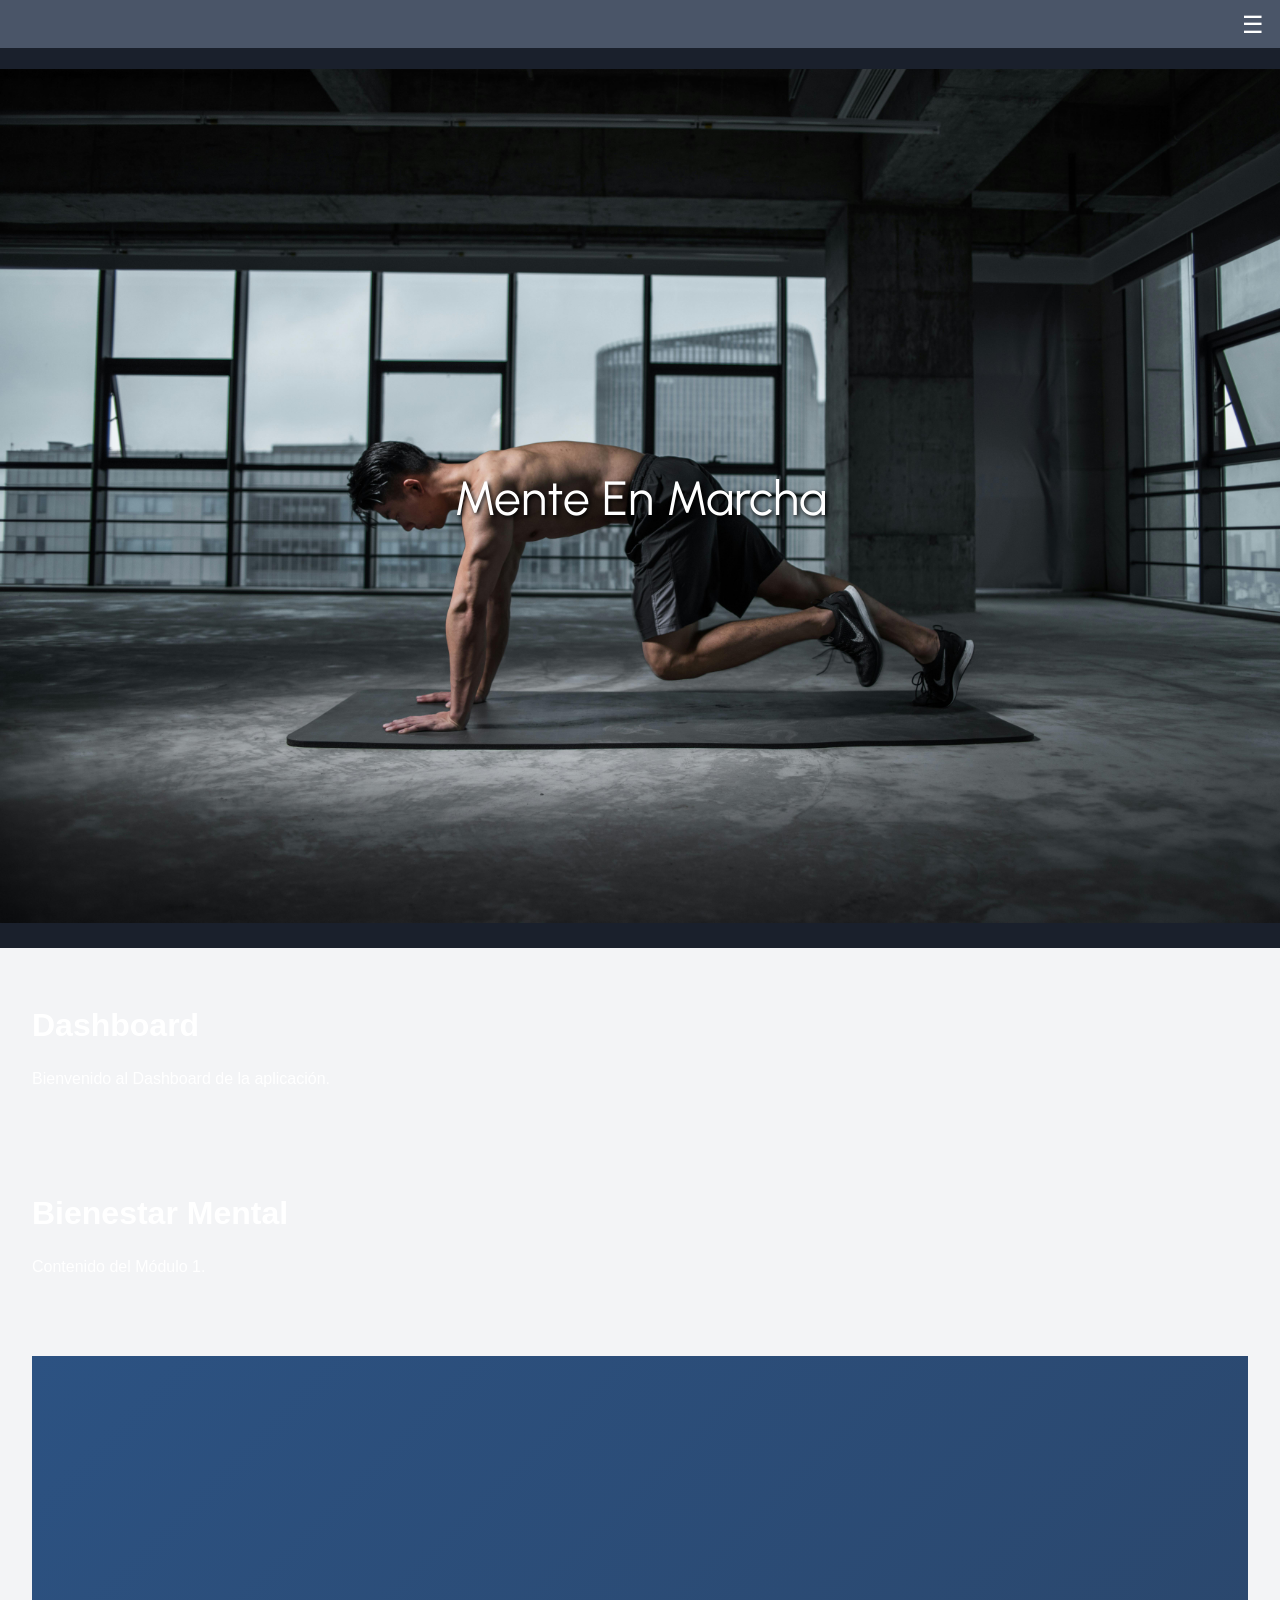
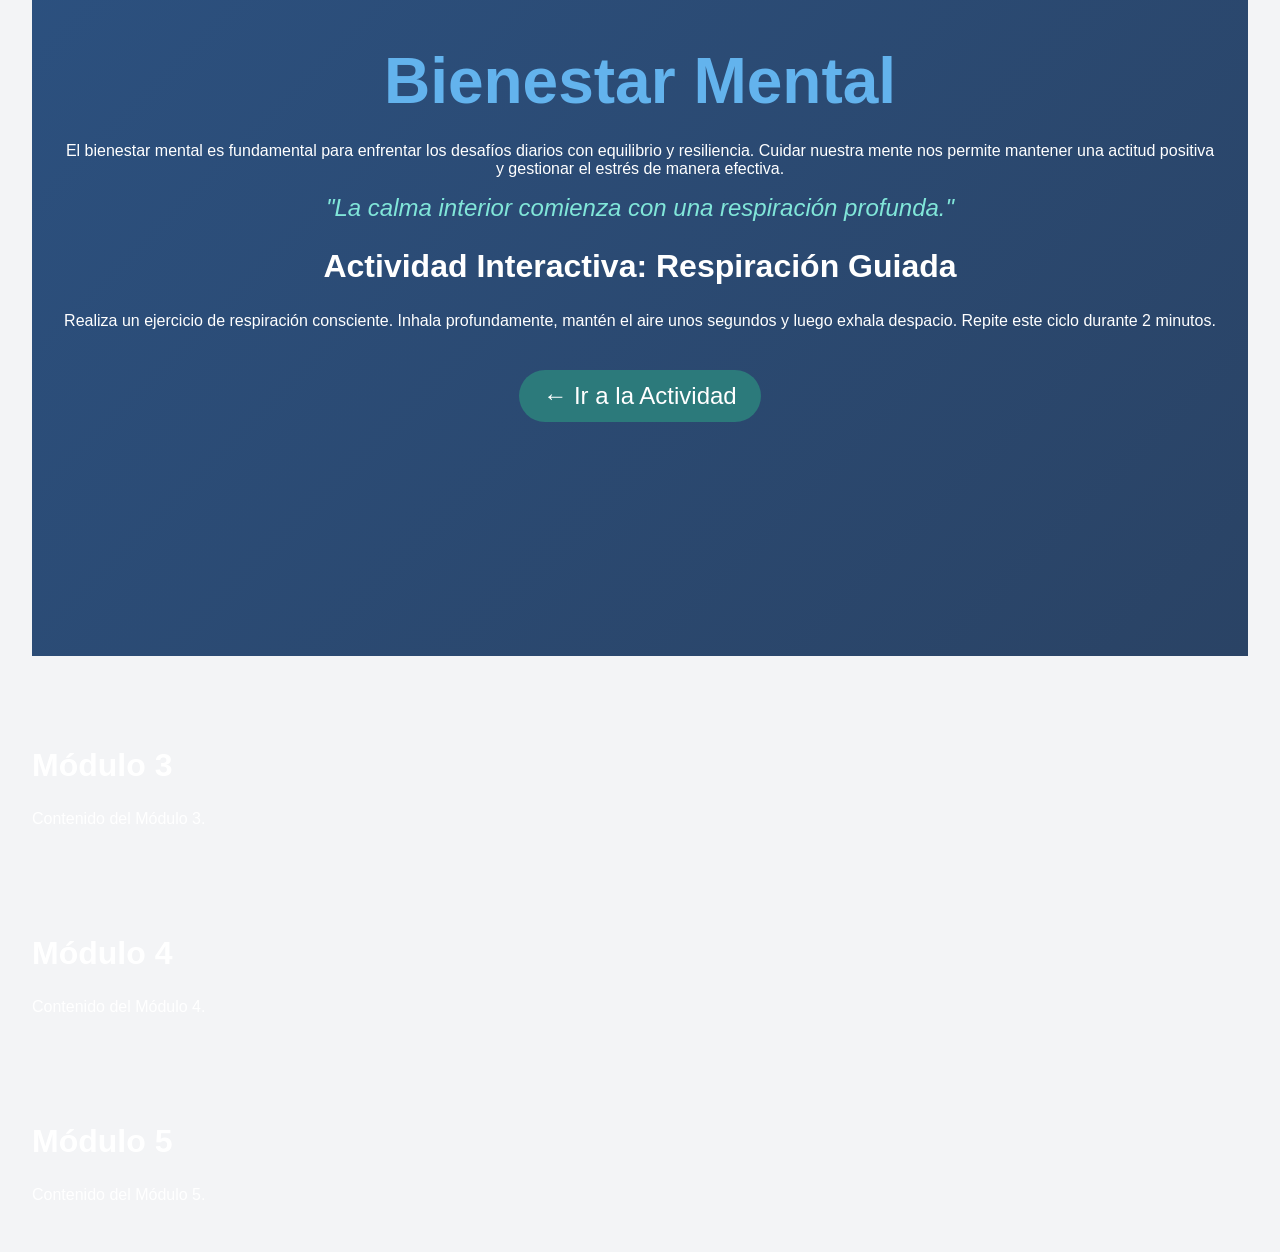
==== html/index.html @ 0feeb73f "se creo principal y modulo 1" ====
<!DOCTYPE html>
<html lang="es">
<head>
    <meta charset="UTF-8">
    <meta name="viewport" content="width=device-width, initial-scale=1.0">
    <title>Página Principal</title>
    <link rel="stylesheet" href="../css/style.css">
    <link href="https://fonts.googleapis.com/css2?family=Urbanist:wght@700&display=swap" rel="stylesheet">
</head>
<body>
    <header>
        <button id="menuBtn" class="menu-btn">☰</button>
        <nav id="sidebar" class="sidebar">
            <ul>
                <li><a href="#dashboard">Dashboard</a></li>
                <li><a href="#modulo1">Módulo 1</a></li>
                <li><a href="#modulo2">Módulo 2</a></li>
                <li><a href="#modulo3">Módulo 3</a></li>
                <li><a href="#modulo4">Módulo 4</a></li>
                <li><a href="#modulo5">Módulo 5</a></li>
            </ul>
        </nav>
    </header>

    <main>
        <div class="image-container">
            <div class="image-slider">
                <img id="slideshow" class="active" src="../img/imagen1.jpg" alt="Imagen Una">
                <div class="image-text">Mente En Marcha</div>
            </div>
        </div>

        <section id="dashboard">
            <h2>Dashboard</h2>
            <p>Bienvenido al Dashboard de la aplicación.</p>
        </section>

        <section id="modulo1">
            <h2>    Bienestar Mental</h2>
            <p>Contenido del Módulo 1.</p>
        </section>

        <section id="modulo2">
            <div class="bienestar-mental">
                <div class="bienestar-mental-contenido">
                    <h1 class="bienestar-mental-titulo">Bienestar Mental</h1>
                    <p class="bienestar-mental-texto">El bienestar mental es fundamental para enfrentar los desafíos diarios con equilibrio y resiliencia. Cuidar nuestra mente nos permite mantener una actitud positiva y gestionar el estrés de manera efectiva.</p>
            
                    <div class="bienestar-mental-frase">
                        "La calma interior comienza con una respiración profunda."
                    </div>
            
                    <div class="bienestar-mental-actividad">
                        <h2 class="bienestar-mental-subtitulo">Actividad Interactiva: Respiración Guiada</h2>
                        <p class="bienestar-mental-texto">Realiza un ejercicio de respiración consciente. Inhala profundamente, mantén el aire unos segundos y luego exhala despacio. Repite este ciclo durante 2 minutos.</p>
                        
                        <button class="bienestar-mental-btn" onclick="location.href='actividad_BM.html'">&#8592; Ir a la Actividad</button>
                    </div>
                </div>
            </div>
        </section>

        <section id="modulo3">
            <h2>Módulo 3</h2>
            <p>Contenido del Módulo 3.</p>
        </section>

        <section id="modulo4">
            <h2>Módulo 4</h2>
            <p>Contenido del Módulo 4.</p>
        </section>

        <section id="modulo5">
            <h2>Módulo 5</h2>
            <p>Contenido del Módulo 5.</p>
        </section>
    </main>

    <script src="../js/script.js"></script>
</body>
</html>
---- css/style.css ----
body {
    margin: 0;
    font-family: Arial, sans-serif;
    background: #f3f4f6;
    color: #333;
}

header {
    background: #4a5568;
    color: white;
    padding: 1.5rem;
    position: relative;
    z-index: 2;
}

.menu-btn {
    position: absolute;
    top: 10px;
    right: 10px;
    font-size: 24px;
    background: transparent;
    border: none;
    color: white;
    cursor: pointer;
}

.sidebar {
    position: absolute;
    top: 0;
    right: -200px;
    width: 200px;
    height: 100vh;
    background: #2d3748;
    color: white;
    transition: right 0.3s ease;
}

.sidebar ul {
    list-style: none;
    padding: 0;
}

.sidebar li {
    padding: 1rem;
    border-bottom: 1px solid #4a5568;
    cursor: pointer;
}

.sidebar a {
    color: white;
    text-decoration: none;
}

.sidebar.show {
    right: 0;
}

.image-container {
    position: relative;
    height: 100vh;
    display: flex;
    justify-content: center;
    align-items: center;
    overflow: hidden;
}

.image-container img {
    width: 100%;
    height: 100%;
    object-fit: cover;
    transition: opacity 0.5s, transform 0.5s;
}

.image-text {
    position: absolute;
    top: 50%;
    left: 50%;
    transform: translate(-50%, -50%);
    font-size: 3rem;
    color: white;
    font-family: 'Urbanist', sans-serif;
    text-shadow: 2px 2px 4px #000;
}

section {
    padding: 2rem;
    background: #f3f4f6;
}

section h2 {
    font-size: 2rem;
}

html {
    scroll-behavior: smooth;
}

body, html {
    margin: 0;
    padding: 0;
    width: 100%;
    height: 100%;
    font-family: Arial, sans-serif;
    background: #1a202c;
    color: #ffffff;
}

.bienestar-mental {
    display: flex;
    justify-content: center;
    align-items: center;
    height: 100vh;
    text-align: center;
    padding: 2rem;
    box-sizing: border-box;
    background: linear-gradient(135deg, #2c5282, #2a4365); /* Fondo azul oscuro elegante */
}

.bienestar-mental-titulo {
    font-size: 4rem;
    font-weight: bold;
    border-radius: 15px;
    margin-bottom: 1.5rem;
    color: #63b3ed;
}

.bienestar-mental-frase {
    font-size: 1.5rem;
    margin: 1rem 0;
    font-style: italic;
    color: #81e6d9;
}

.bienestar-mental-btn {
    margin-top: 1.5rem;
    background-color: #2c7a7b;
    color: white;
    padding: 0.75rem 1.5rem;
    border: none;
    border-radius: 30px;
    font-size: 1.5rem;
    cursor: pointer;
    transition: transform 0.3s ease, background-color 0.3s ease;
}

.bienestar-mental-btn:hover {
    background-color: #319795;
    transform: scale(1.1);
}

.bienestar-mental-btn:active {
    transform: scale(0.95);
}

@keyframes fadeIn {
    from { opacity: 0; transform: translateY(-20px); }
    to { opacity: 1; transform: translateY(0); }
}

.bienestar-mental-contenido {
    animation: fadeIn 1s ease;
}
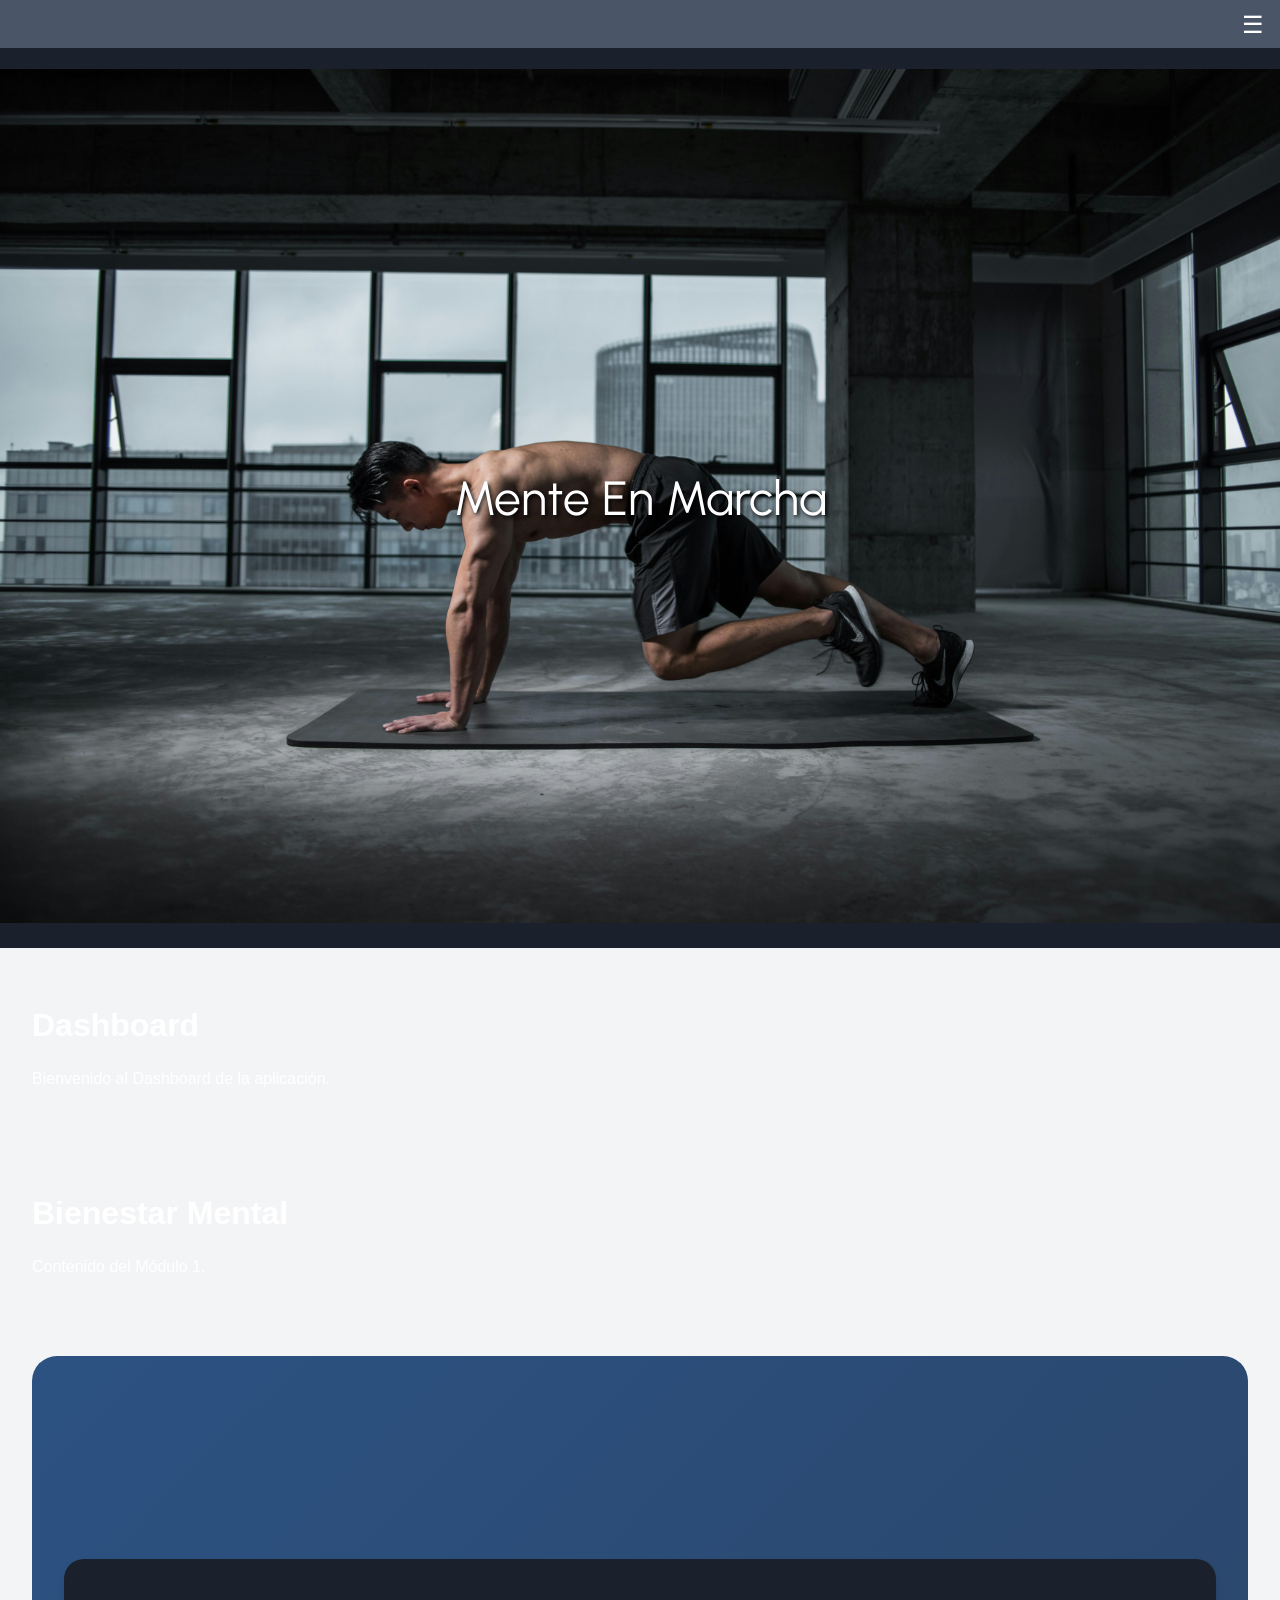
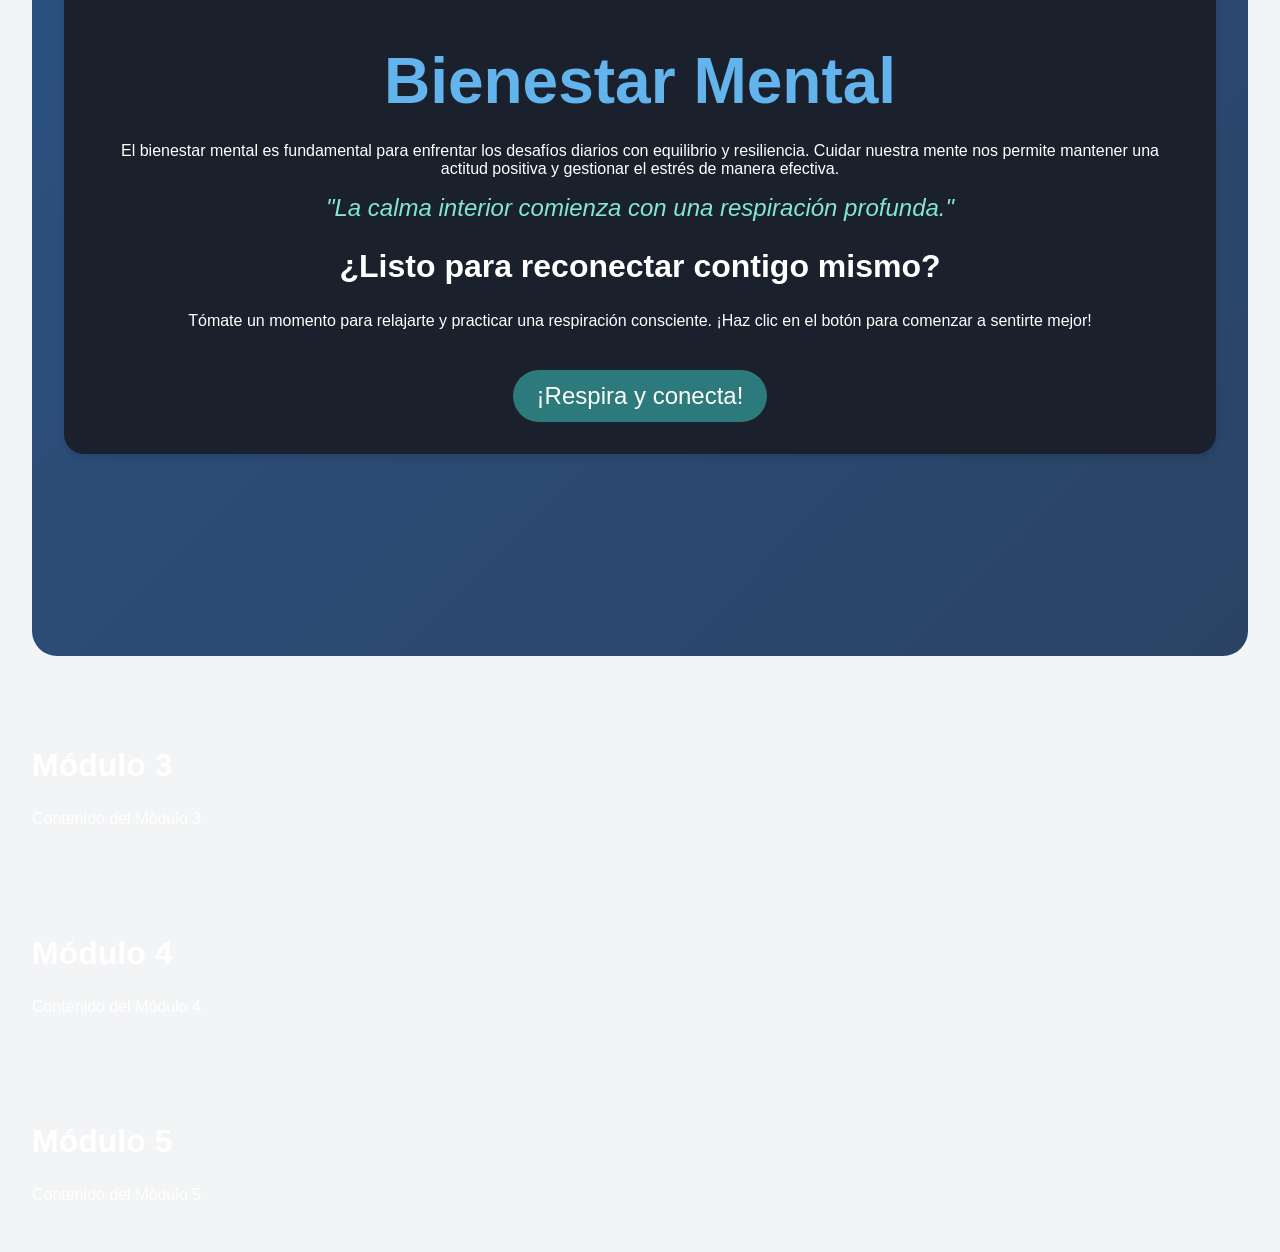
==== commit cf95f85e: "se realizaron cambio en la principal" ====
--- a/html/index.html
+++ b/html/index.html
@@ -1,12 +1,11 @@
 <!DOCTYPE html>
 <html lang="es">
-<head>
-    <meta charset="UTF-8">
-    <meta name="viewport" content="width=device-width, initial-scale=1.0">
-    <title>Página Principal</title>
-    <link rel="stylesheet" href="../css/style.css">
-    <link href="https://fonts.googleapis.com/css2?family=Urbanist:wght@700&display=swap" rel="stylesheet">
-</head>
+    <head>
+        <title>Mente en Marcha</title>
+        <link rel="stylesheet" href="../css/style.css">
+        <link href="https://fonts.googleapis.com/css2?family=Urbanist:wght@700&display=swap" rel="stylesheet">
+        <link rel="icon" type="image/png" href="../img/logo sin fondo.png"> <!-- Aquí se coloca el favicon -->
+    </head>
 <body>
     <header>
         <button id="menuBtn" class="menu-btn">☰</button>
@@ -41,20 +40,17 @@
         </section>
 
         <section id="modulo2">
-            <div class="bienestar-mental">
+             <div class="bienestar-mental">
                 <div class="bienestar-mental-contenido">
                     <h1 class="bienestar-mental-titulo">Bienestar Mental</h1>
                     <p class="bienestar-mental-texto">El bienestar mental es fundamental para enfrentar los desafíos diarios con equilibrio y resiliencia. Cuidar nuestra mente nos permite mantener una actitud positiva y gestionar el estrés de manera efectiva.</p>
-            
                     <div class="bienestar-mental-frase">
                         "La calma interior comienza con una respiración profunda."
                     </div>
-            
                     <div class="bienestar-mental-actividad">
-                        <h2 class="bienestar-mental-subtitulo">Actividad Interactiva: Respiración Guiada</h2>
-                        <p class="bienestar-mental-texto">Realiza un ejercicio de respiración consciente. Inhala profundamente, mantén el aire unos segundos y luego exhala despacio. Repite este ciclo durante 2 minutos.</p>
-                        
-                        <button class="bienestar-mental-btn" onclick="location.href='actividad_BM.html'">&#8592; Ir a la Actividad</button>
+                        <h2 class="bienestar-mental-subtitulo">¿Listo para reconectar contigo mismo?</h2>
+                        <p class="bienestar-mental-texto">Tómate un momento para relajarte y practicar una respiración consciente. ¡Haz clic en el botón para comenzar a sentirte mejor!</p>
+                        <button class="bienestar-mental-btn" onclick="location.href='actividad_BM.html'">¡Respira y conecta!</button>
                     </div>
                 </div>
             </div>
--- a/css/style.css
+++ b/css/style.css
@@ -113,7 +113,8 @@
     text-align: center;
     padding: 2rem;
     box-sizing: border-box;
-    background: linear-gradient(135deg, #2c5282, #2a4365); /* Fondo azul oscuro elegante */
+    background: linear-gradient(135deg, #2c5282, #2a4365);
+    border-radius: 25px;
 }
 
 .bienestar-mental-titulo {
@@ -159,4 +160,14 @@
 
 .bienestar-mental-contenido {
     animation: fadeIn 1s ease;
-}+    border-radius: 20px;
+    background: #1a202c;
+    padding: 2rem;
+    box-shadow: 0px 4px 6px rgba(0, 0, 0, 0.1);
+}
+
+@keyframes fadeIn {
+    from { opacity: 0; transform: translateY(-20px); }
+    to { opacity: 1; transform: translateY(0); }
+}
+
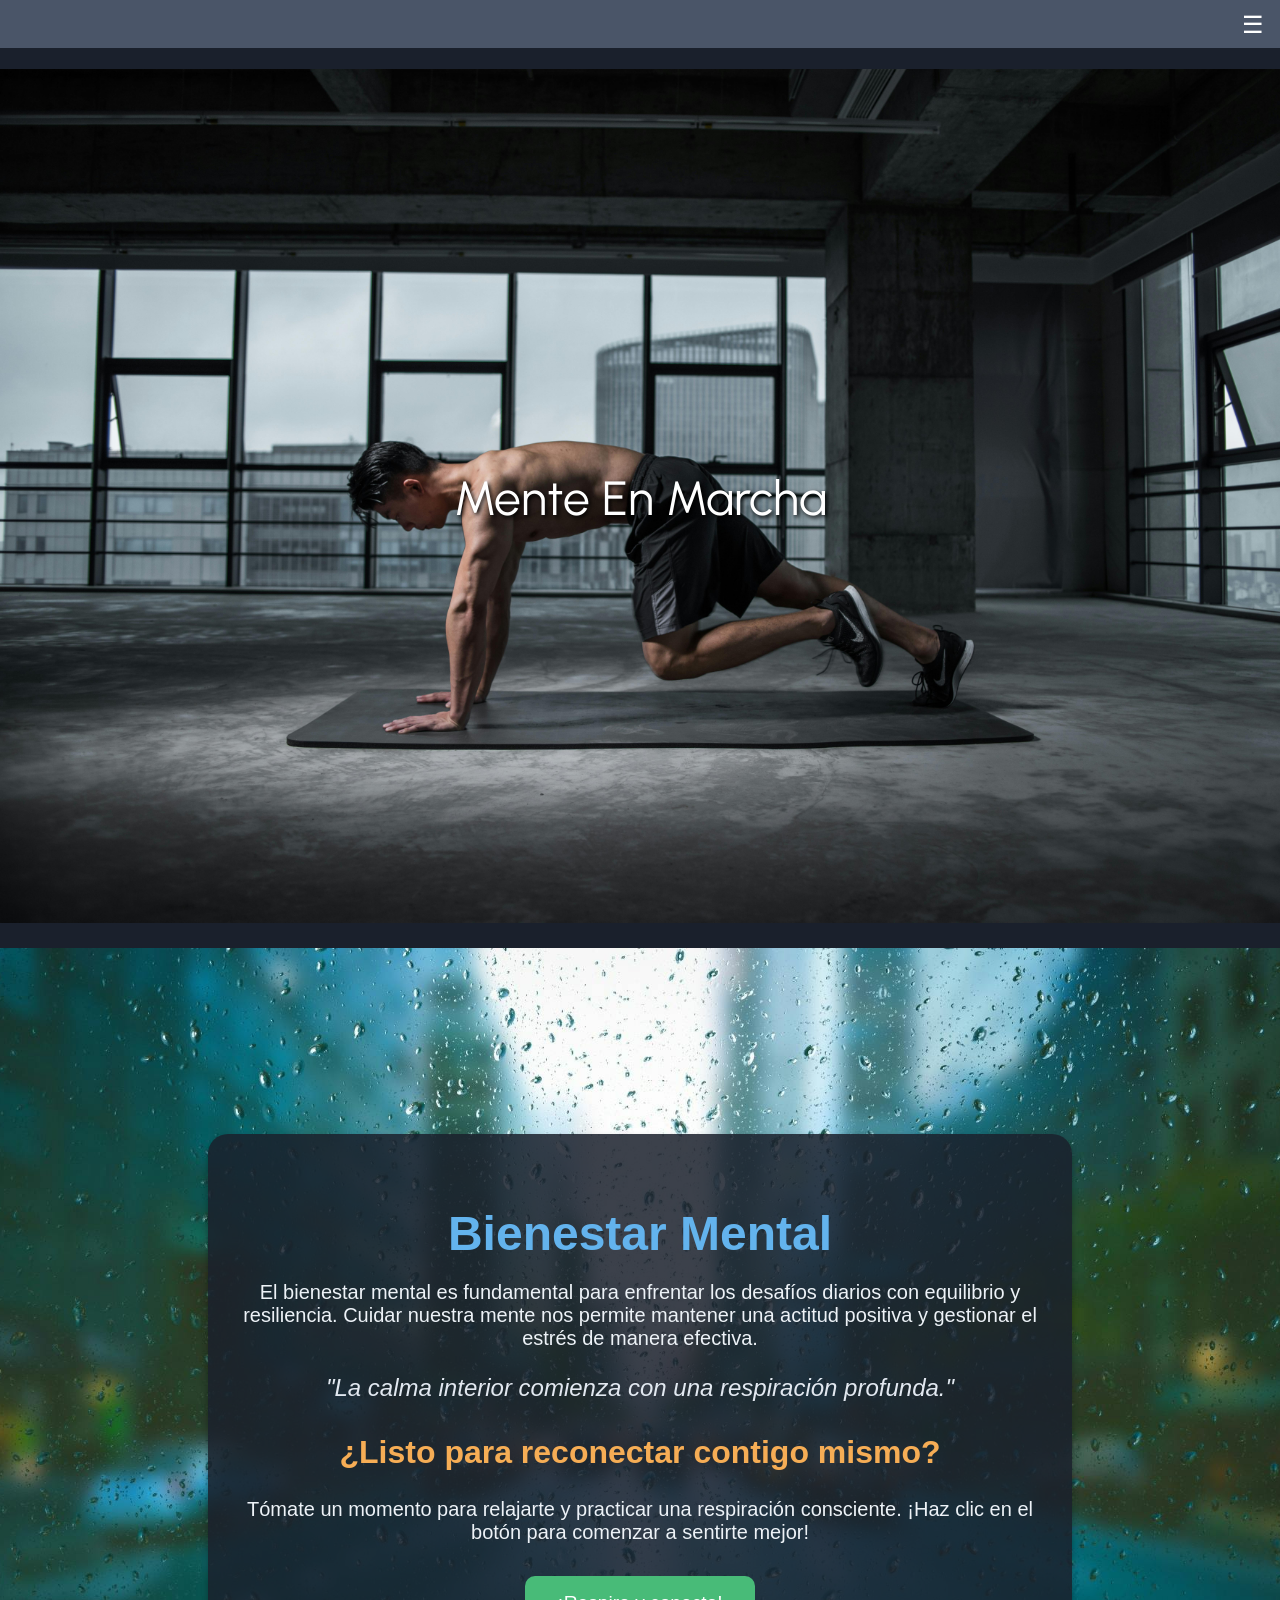
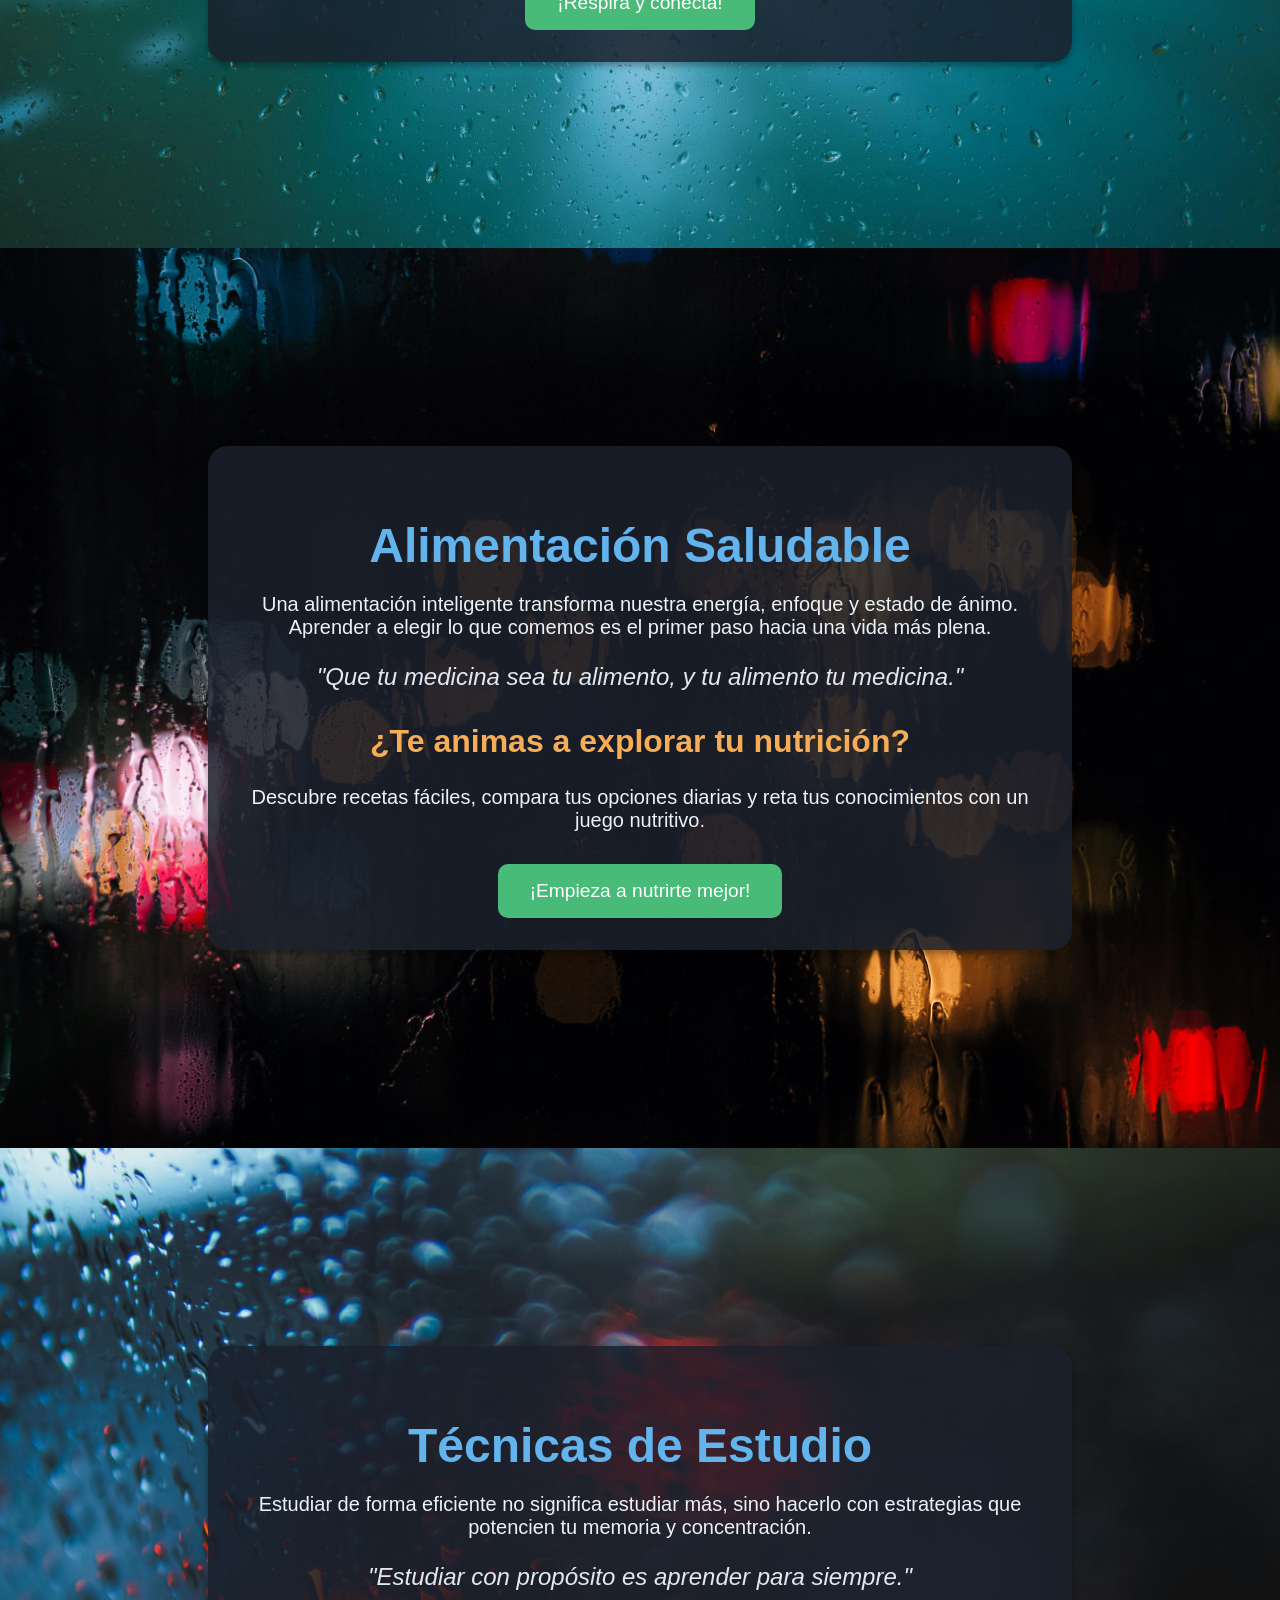
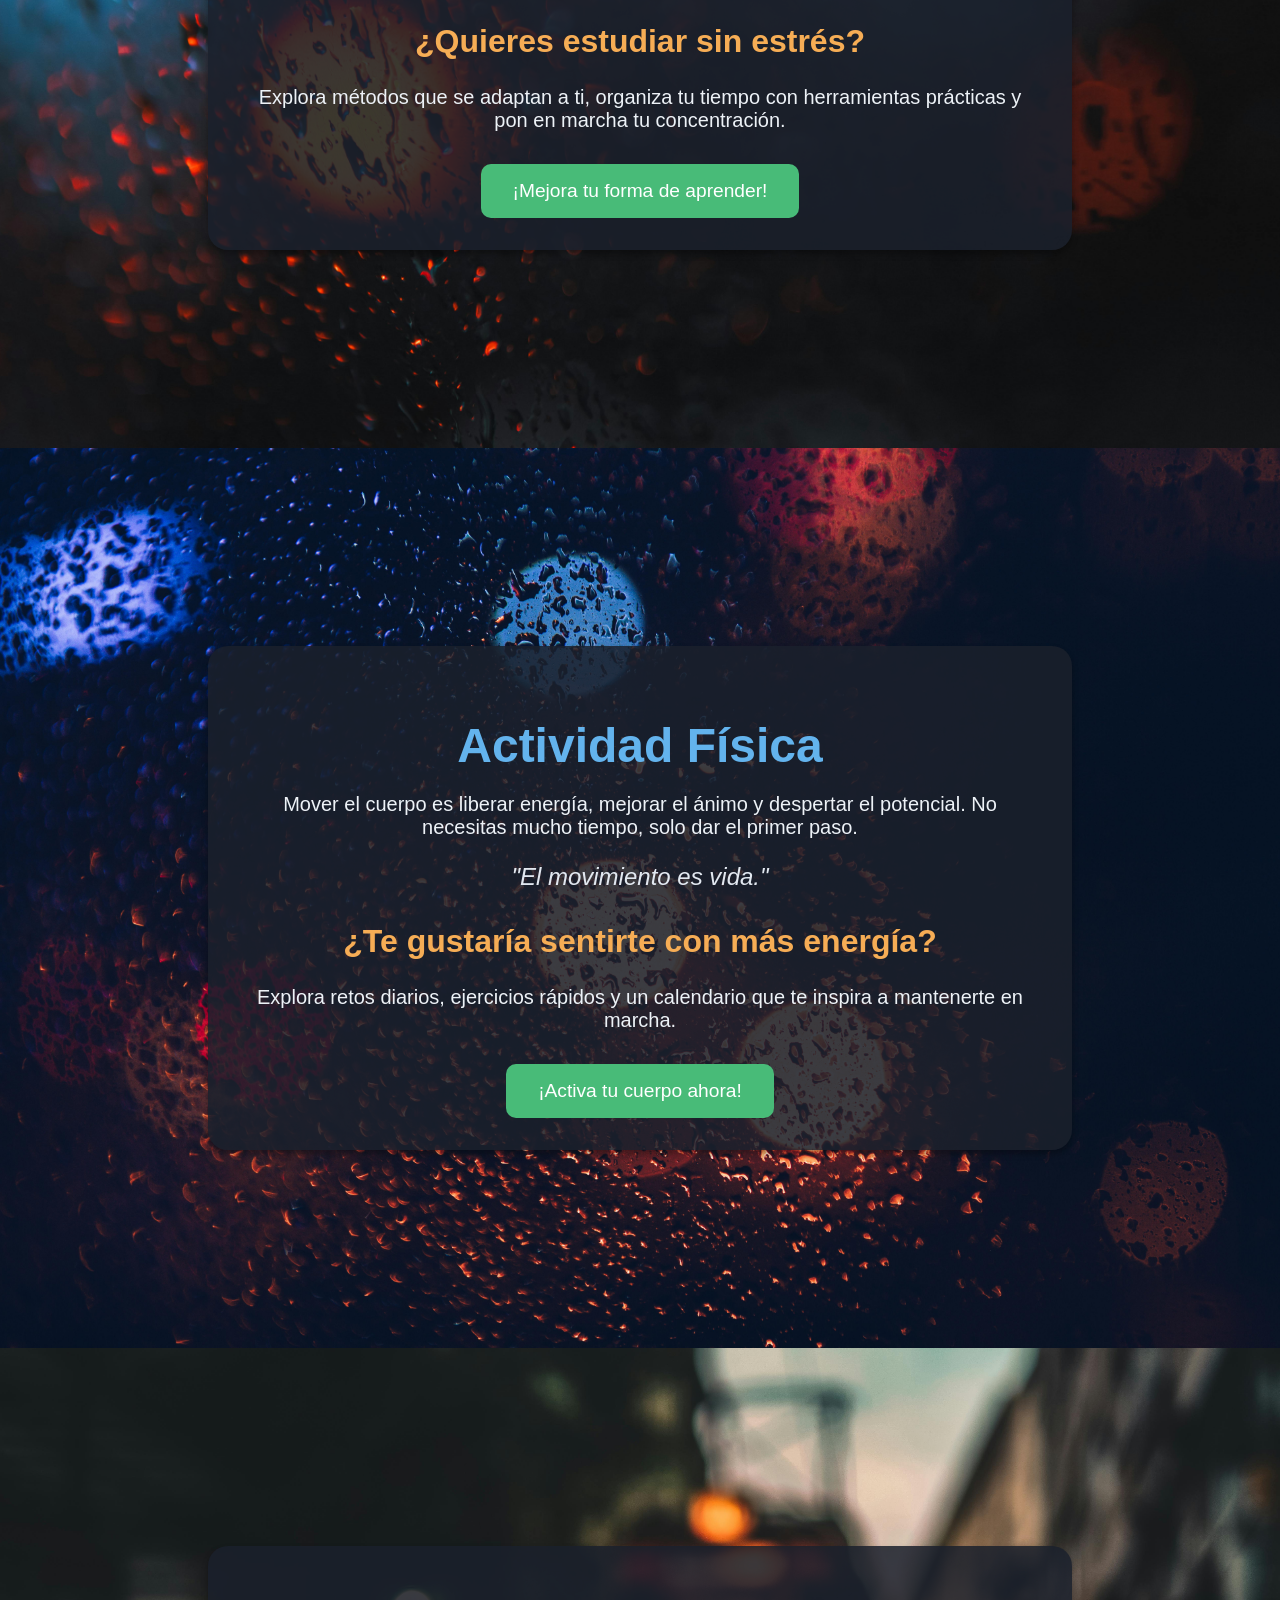
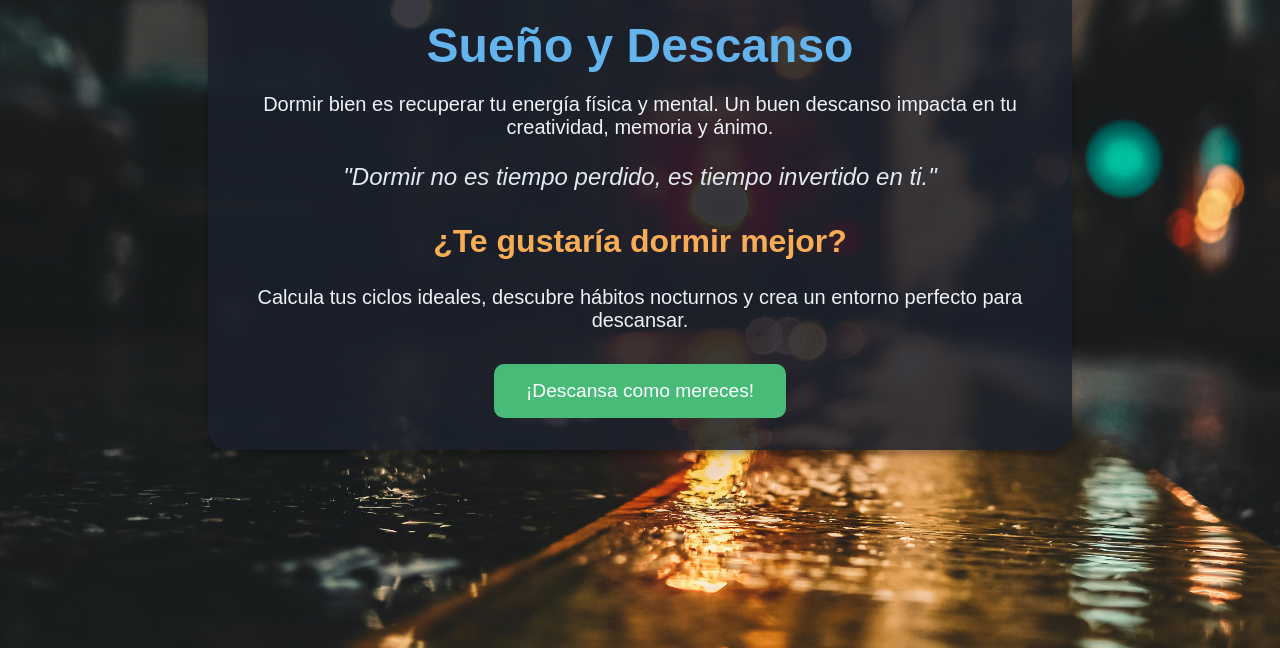
==== commit ea5cff53: "Se subio trabajo completo , actividades y modulos" ====
--- a/html/index.html
+++ b/html/index.html
@@ -1,25 +1,27 @@
 <!DOCTYPE html>
 <html lang="es">
-    <head>
-        <title>Mente en Marcha</title>
-        <link rel="stylesheet" href="../css/style.css">
-        <link href="https://fonts.googleapis.com/css2?family=Urbanist:wght@700&display=swap" rel="stylesheet">
-        <link rel="icon" type="image/png" href="../img/logo sin fondo.png"> <!-- Aquí se coloca el favicon -->
-    </head>
-<body>
-    <header>
+<head>
+    <meta charset="UTF-8">
+    <title>Mente en Marcha</title>
+    <link rel="stylesheet" href="../css/style.css">
+    <link href="https://fonts.googleapis.com/css2?family=Urbanist:wght@700&display=swap" rel="stylesheet">
+    <link rel="icon" type="image/png" href="../img/logo sin fondo.png">
+</head>
+<header>
         <button id="menuBtn" class="menu-btn">☰</button>
         <nav id="sidebar" class="sidebar">
             <ul>
-                <li><a href="#dashboard">Dashboard</a></li>
-                <li><a href="#modulo1">Módulo 1</a></li>
-                <li><a href="#modulo2">Módulo 2</a></li>
-                <li><a href="#modulo3">Módulo 3</a></li>
-                <li><a href="#modulo4">Módulo 4</a></li>
-                <li><a href="#modulo5">Módulo 5</a></li>
+                <li><a href="#modulo">Mente En Marcha</a></li>
+                <li><a href="#modulo1">Bienestar Mental</a></li>
+                <li><a href="#modulo2">Alimentación Saludable</a></li>
+                <li><a href="#modulo3">Técnicas de Estudio</a></li>
+                <li><a href="#modulo4">Actividad Física</a></li>
+                <li><a href="#modulo5">Sueño y Descanso</a></li>
             </ul>
         </nav>
     </header>
+<body>
+    
 
     <main>
         <div class="image-container">
@@ -29,18 +31,8 @@
             </div>
         </div>
 
-        <section id="dashboard">
-            <h2>Dashboard</h2>
-            <p>Bienvenido al Dashboard de la aplicación.</p>
-        </section>
-
         <section id="modulo1">
-            <h2>    Bienestar Mental</h2>
-            <p>Contenido del Módulo 1.</p>
-        </section>
-
-        <section id="modulo2">
-             <div class="bienestar-mental">
+            <div class="bienestar-mental" style="background-image: url('../img/borroso1.jpg'); background-size: cover; background-position: center;">
                 <div class="bienestar-mental-contenido">
                     <h1 class="bienestar-mental-titulo">Bienestar Mental</h1>
                     <p class="bienestar-mental-texto">El bienestar mental es fundamental para enfrentar los desafíos diarios con equilibrio y resiliencia. Cuidar nuestra mente nos permite mantener una actitud positiva y gestionar el estrés de manera efectiva.</p>
@@ -55,21 +47,80 @@
                 </div>
             </div>
         </section>
+        
+        <!-- Módulo 2 - Alimentación Saludable -->
+        <section id="modulo2">
+            <div class="bienestar-mental" style="background-image: url('../img/borroso2.jpg'); background-size: cover; background-position: center;">
+                <div class="bienestar-mental-contenido">
+                    <h1 class="bienestar-mental-titulo">Alimentación Saludable</h1>
+                    <p class="bienestar-mental-texto">Una alimentación inteligente transforma nuestra energía, enfoque y estado de ánimo. Aprender a elegir lo que comemos es el primer paso hacia una vida más plena.</p>
+                    <div class="bienestar-mental-frase">
+                        "Que tu medicina sea tu alimento, y tu alimento tu medicina."
+                    </div>
+                    <div class="bienestar-mental-actividad">
+                        <h2 class="bienestar-mental-subtitulo">¿Te animas a explorar tu nutrición?</h2>
+                        <p class="bienestar-mental-texto">Descubre recetas fáciles, compara tus opciones diarias y reta tus conocimientos con un juego nutritivo.</p>
+                        <button class="bienestar-mental-btn" onclick="location.href='actividad_alimentacion.html'">¡Empieza a nutrirte mejor!</button>
 
+                    </div>
+                </div>
+            </div>
+        </section>
+        
+        <!-- Módulo 3 - Técnicas de Estudio -->
         <section id="modulo3">
-            <h2>Módulo 3</h2>
-            <p>Contenido del Módulo 3.</p>
+            <div class="bienestar-mental" style="background-image: url('../img/borroso3.jpg'); background-size: cover; background-position: center;">
+                <div class="bienestar-mental-contenido">
+                    <h1 class="bienestar-mental-titulo">Técnicas de Estudio</h1>
+                    <p class="bienestar-mental-texto">Estudiar de forma eficiente no significa estudiar más, sino hacerlo con estrategias que potencien tu memoria y concentración.</p>
+                    <div class="bienestar-mental-frase">
+                        "Estudiar con propósito es aprender para siempre."
+                    </div>
+                    <div class="bienestar-mental-actividad">
+                        <h2 class="bienestar-mental-subtitulo">¿Quieres estudiar sin estrés?</h2>
+                        <p class="bienestar-mental-texto">Explora métodos que se adaptan a ti, organiza tu tiempo con herramientas prácticas y pon en marcha tu concentración.</p>
+                        <button class="bienestar-mental-btn" onclick="location.href='tecnicas_estudio.html'">¡Mejora tu forma de aprender!</button>
+                    </div>
+                </div>
+            </div>
         </section>
-
+        
+        <!-- Módulo 4 - Actividad Física -->
         <section id="modulo4">
-            <h2>Módulo 4</h2>
-            <p>Contenido del Módulo 4.</p>
+            <div class="bienestar-mental" style="background-image: url('../img/borroso4.jpg'); background-size: cover; background-position: center;">
+                <div class="bienestar-mental-contenido">
+                    <h1 class="bienestar-mental-titulo">Actividad Física</h1>
+                    <p class="bienestar-mental-texto">Mover el cuerpo es liberar energía, mejorar el ánimo y despertar el potencial. No necesitas mucho tiempo, solo dar el primer paso.</p>
+                    <div class="bienestar-mental-frase">
+                        "El movimiento es vida."
+                    </div>
+                    <div class="bienestar-mental-actividad">
+                        <h2 class="bienestar-mental-subtitulo">¿Te gustaría sentirte con más energía?</h2>
+                        <p class="bienestar-mental-texto">Explora retos diarios, ejercicios rápidos y un calendario que te inspira a mantenerte en marcha.</p>
+                        <button class="bienestar-mental-btn" onclick="location.href='actividad_fisica.html'">¡Activa tu cuerpo ahora!</button>
+                    </div>
+                </div>
+            </div>
         </section>
-
+        
+        <!-- Módulo 5 - Sueño y Descanso -->
         <section id="modulo5">
-            <h2>Módulo 5</h2>
-            <p>Contenido del Módulo 5.</p>
+            <div class="bienestar-mental" style="background-image: url('../img/borroso5.jpg'); background-size: cover; background-position: center;">
+                <div class="bienestar-mental-contenido">
+                    <h1 class="bienestar-mental-titulo">Sueño y Descanso</h1>
+                    <p class="bienestar-mental-texto">Dormir bien es recuperar tu energía física y mental. Un buen descanso impacta en tu creatividad, memoria y ánimo.</p>
+                    <div class="bienestar-mental-frase">
+                        "Dormir no es tiempo perdido, es tiempo invertido en ti."
+                    </div>
+                    <div class="bienestar-mental-actividad">
+                        <h2 class="bienestar-mental-subtitulo">¿Te gustaría dormir mejor?</h2>
+                        <p class="bienestar-mental-texto">Calcula tus ciclos ideales, descubre hábitos nocturnos y crea un entorno perfecto para descansar.</p>
+                        <button class="bienestar-mental-btn" onclick="location.href='sueno_ideal.html'">¡Descansa como mereces!</button>
+                    </div>
+                </div>
+            </div>
         </section>
+        
     </main>
 
     <script src="../js/script.js"></script>
--- a/css/style.css
+++ b/css/style.css
@@ -1,10 +1,16 @@
-body {
+/* --- Reset y básicos --- */
+body, html {
     margin: 0;
+    padding: 0;
+    width: 100%;
+    height: 100%;
     font-family: Arial, sans-serif;
-    background: #f3f4f6;
-    color: #333;
+    background: #1a202c;
+    color: #ffffff;
+    scroll-behavior: smooth;
 }
 
+/* --- Header y menú --- */
 header {
     background: #4a5568;
     color: white;
@@ -22,14 +28,15 @@
     border: none;
     color: white;
     cursor: pointer;
+    z-index: 10;
 }
 
 .sidebar {
-    position: absolute;
+    position: fixed;
     top: 0;
-    right: -200px;
     width: 200px;
     height: 100vh;
+    display: none;
     background: #2d3748;
     color: white;
     transition: right 0.3s ease;
@@ -38,12 +45,12 @@
 .sidebar ul {
     list-style: none;
     padding: 0;
+    margin: 0;
 }
 
 .sidebar li {
     padding: 1rem;
     border-bottom: 1px solid #4a5568;
-    cursor: pointer;
 }
 
 .sidebar a {
@@ -53,8 +60,10 @@
 
 .sidebar.show {
     right: 0;
+    display: block;
 }
 
+/* --- Imagen principal --- */
 .image-container {
     position: relative;
     height: 100vh;
@@ -82,92 +91,77 @@
     text-shadow: 2px 2px 4px #000;
 }
 
+/* --- Secciones --- */
 section {
-    padding: 2rem;
-    background: #f3f4f6;
+    padding: 0;
+    margin: 0;
 }
 
-section h2 {
-    font-size: 2rem;
-}
-
-html {
-    scroll-behavior: smooth;
-}
-
-body, html {
-    margin: 0;
-    padding: 0;
-    width: 100%;
-    height: 100%;
-    font-family: Arial, sans-serif;
-    background: #1a202c;
-    color: #ffffff;
-}
-
+/* --- Estilo para cada módulo --- */
 .bienestar-mental {
     display: flex;
     justify-content: center;
     align-items: center;
     height: 100vh;
-    text-align: center;
+    background-size: cover;
+    background-position: center;
     padding: 2rem;
     box-sizing: border-box;
-    background: linear-gradient(135deg, #2c5282, #2a4365);
-    border-radius: 25px;
+}
+
+.bienestar-mental-contenido {
+    background: rgba(26, 32, 44, 0.85);
+    padding: 2rem;
+    border-radius: 20px;
+    box-shadow: 0px 4px 6px rgba(0, 0, 0, 0.3);
+    max-width: 800px;
+    text-align: center;
+    animation: fadeIn 1s ease;
 }
 
 .bienestar-mental-titulo {
-    font-size: 4rem;
-    font-weight: bold;
-    border-radius: 15px;
-    margin-bottom: 1.5rem;
+    font-size: 3rem;
     color: #63b3ed;
+    margin-bottom: 1rem;
+}
+
+.bienestar-mental-subtitulo {
+    font-size: 2rem;
+    color: #f6ad55;
+    margin-top: 2rem;
+}
+
+.bienestar-mental-texto {
+    font-size: 1.25rem;
+    margin-bottom: 1rem;
+    color: #edf2f7;
 }
 
 .bienestar-mental-frase {
     font-size: 1.5rem;
-    margin: 1rem 0;
     font-style: italic;
-    color: #81e6d9;
+    margin: 1.5rem 0;
+    color: #e2e8f0;
 }
 
 .bienestar-mental-btn {
-    margin-top: 1.5rem;
-    background-color: #2c7a7b;
+    background-color: #48bb78;
     color: white;
-    padding: 0.75rem 1.5rem;
     border: none;
-    border-radius: 30px;
-    font-size: 1.5rem;
+    padding: 1rem 2rem;
+    font-size: 1.2rem;
+    border-radius: 10px;
     cursor: pointer;
-    transition: transform 0.3s ease, background-color 0.3s ease;
+    transition: background-color 0.3s ease;
+    margin-top: 1rem;
 }
 
 .bienestar-mental-btn:hover {
-    background-color: #319795;
-    transform: scale(1.1);
+    background-color: #38a169;
 }
 
-.bienestar-mental-btn:active {
-    transform: scale(0.95);
-}
-
+/* --- Animaciones --- */
 @keyframes fadeIn {
     from { opacity: 0; transform: translateY(-20px); }
     to { opacity: 1; transform: translateY(0); }
 }
-
-.bienestar-mental-contenido {
-    animation: fadeIn 1s ease;
-    border-radius: 20px;
-    background: #1a202c;
-    padding: 2rem;
-    box-shadow: 0px 4px 6px rgba(0, 0, 0, 0.1);
-}
-
-@keyframes fadeIn {
-    from { opacity: 0; transform: translateY(-20px); }
-    to { opacity: 1; transform: translateY(0); }
-}
-
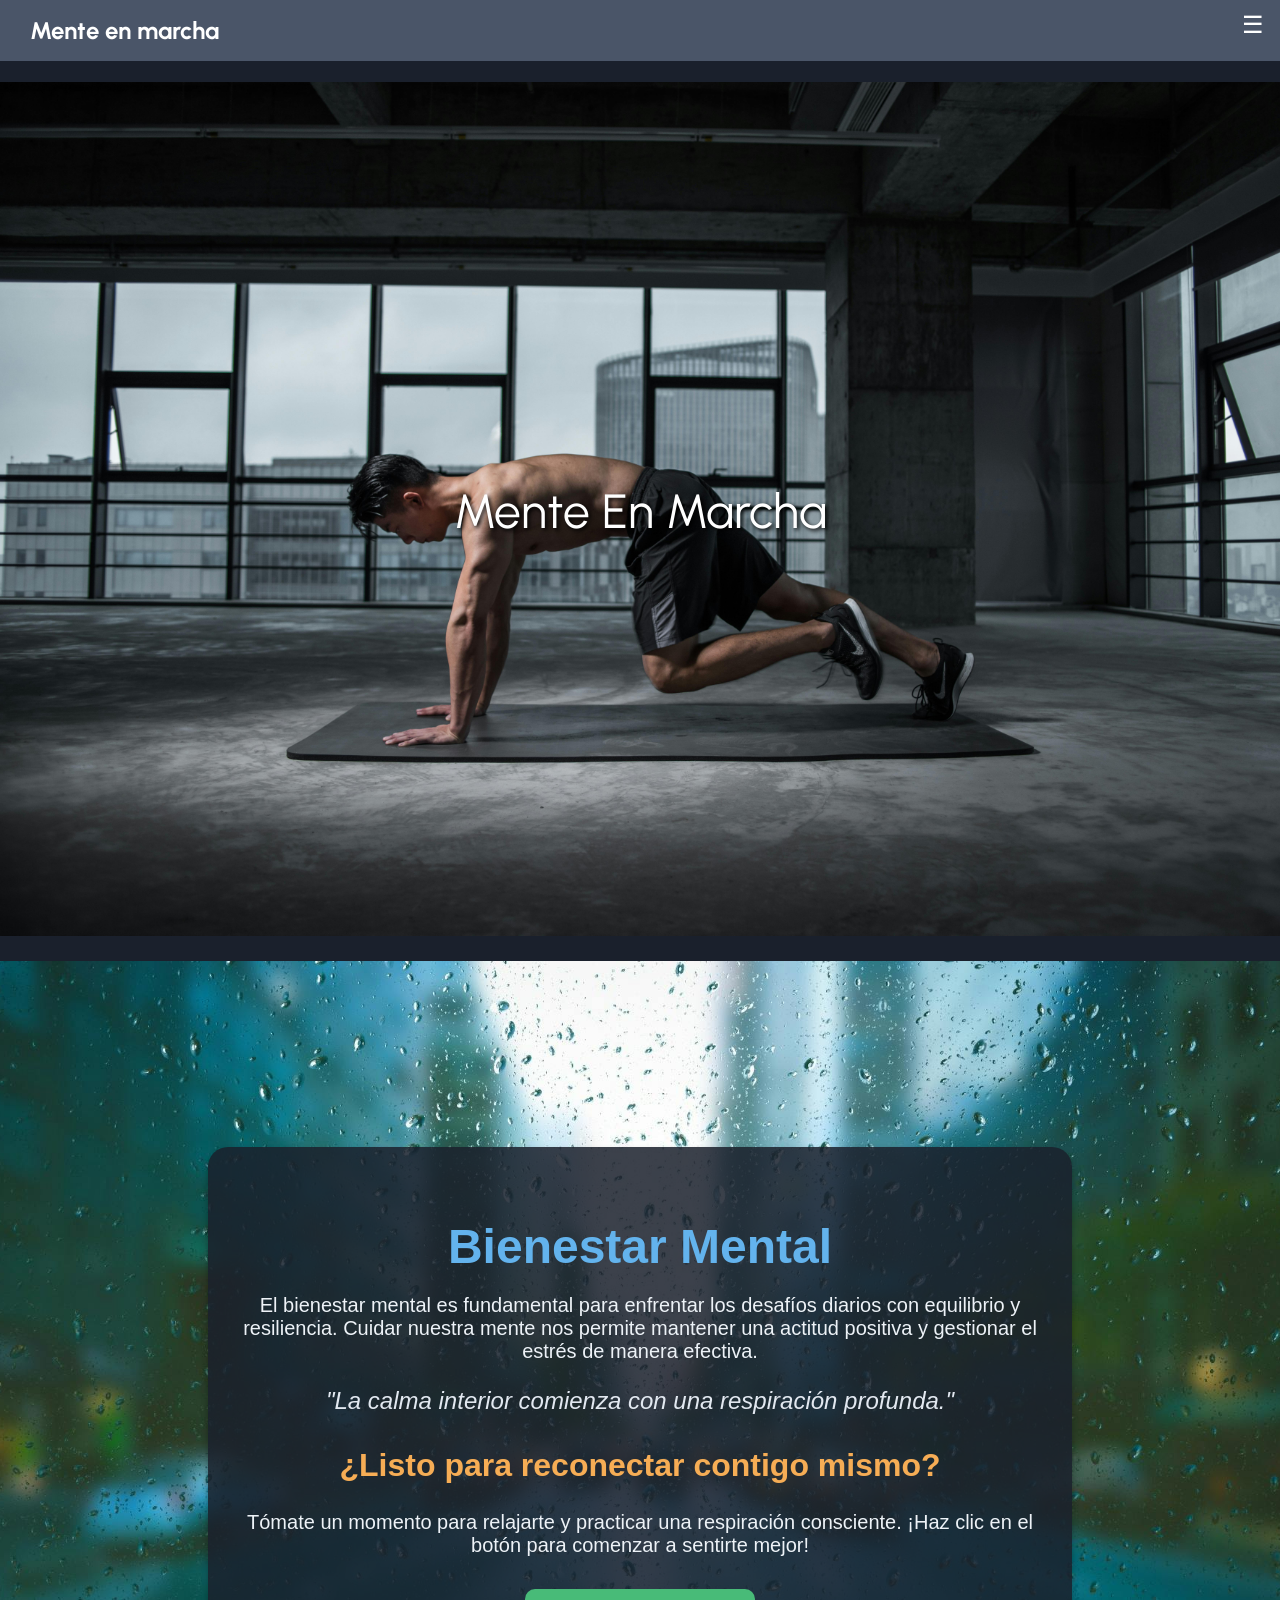
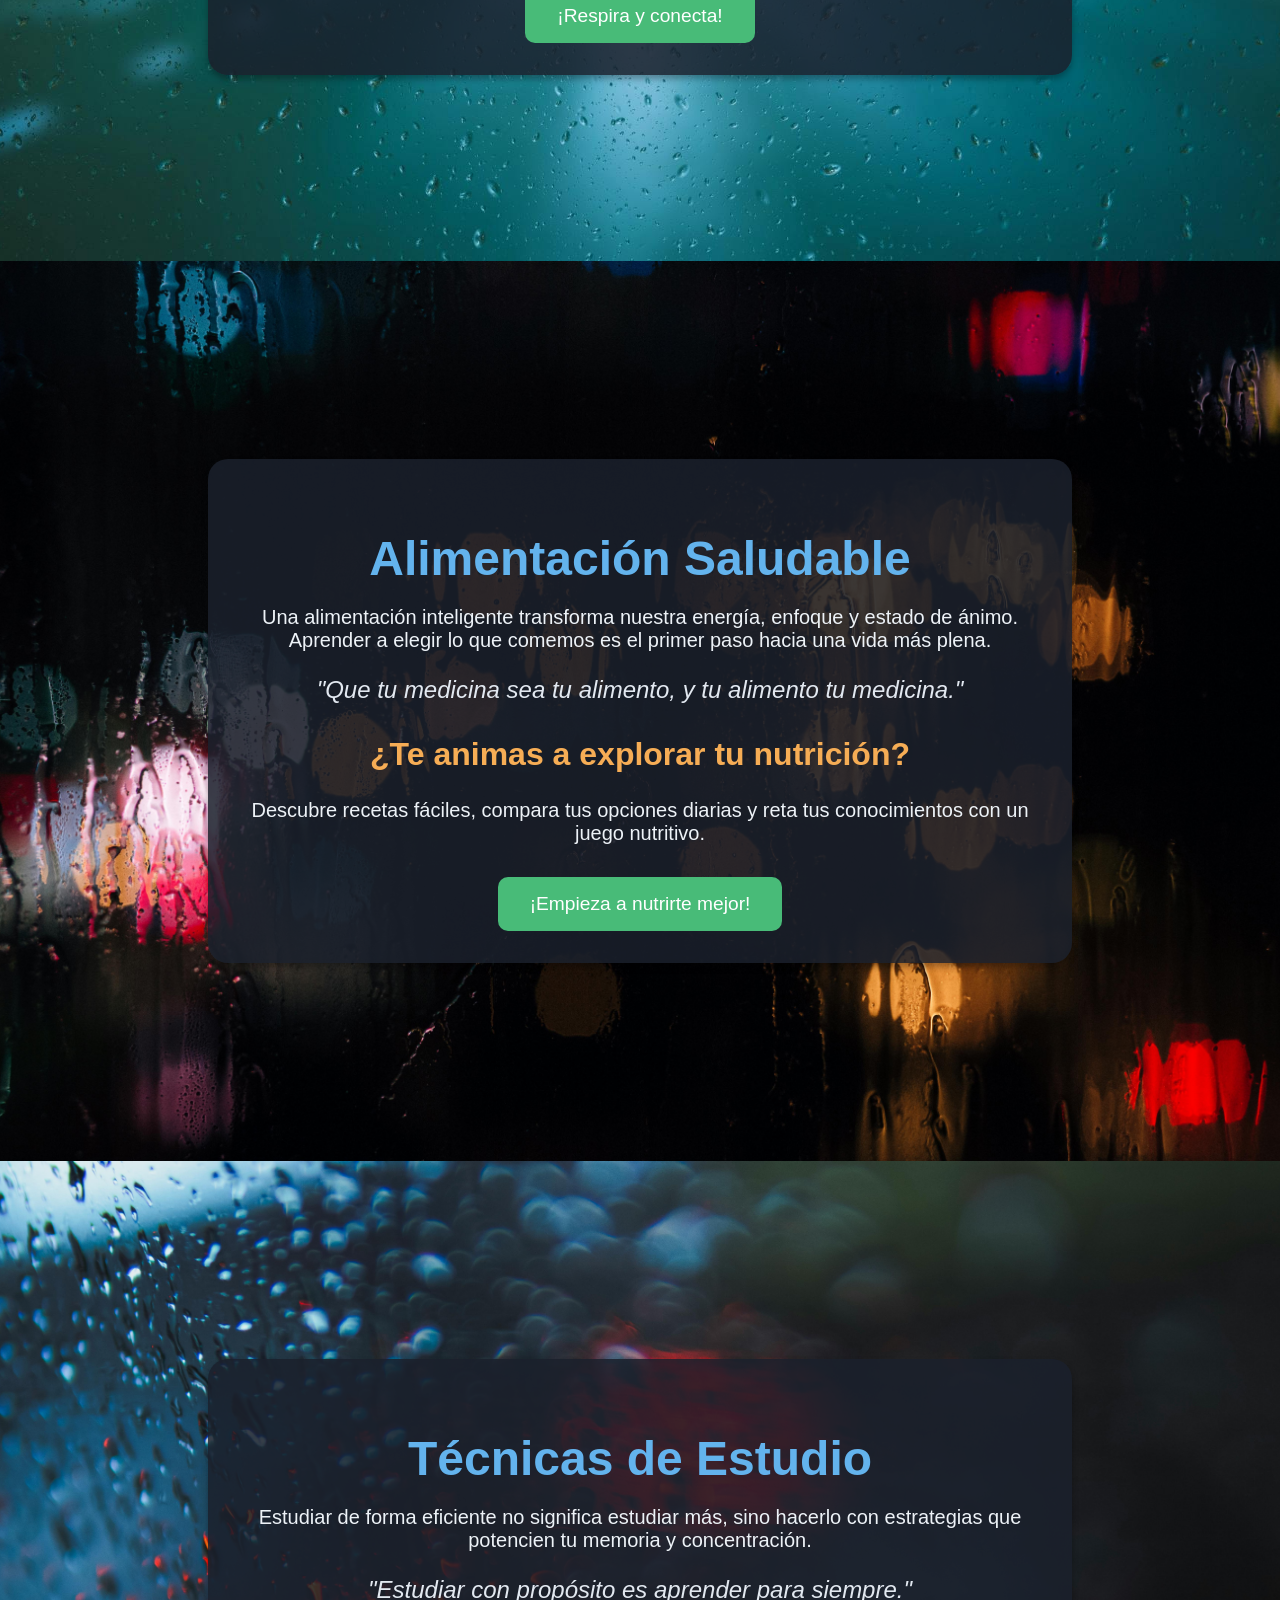
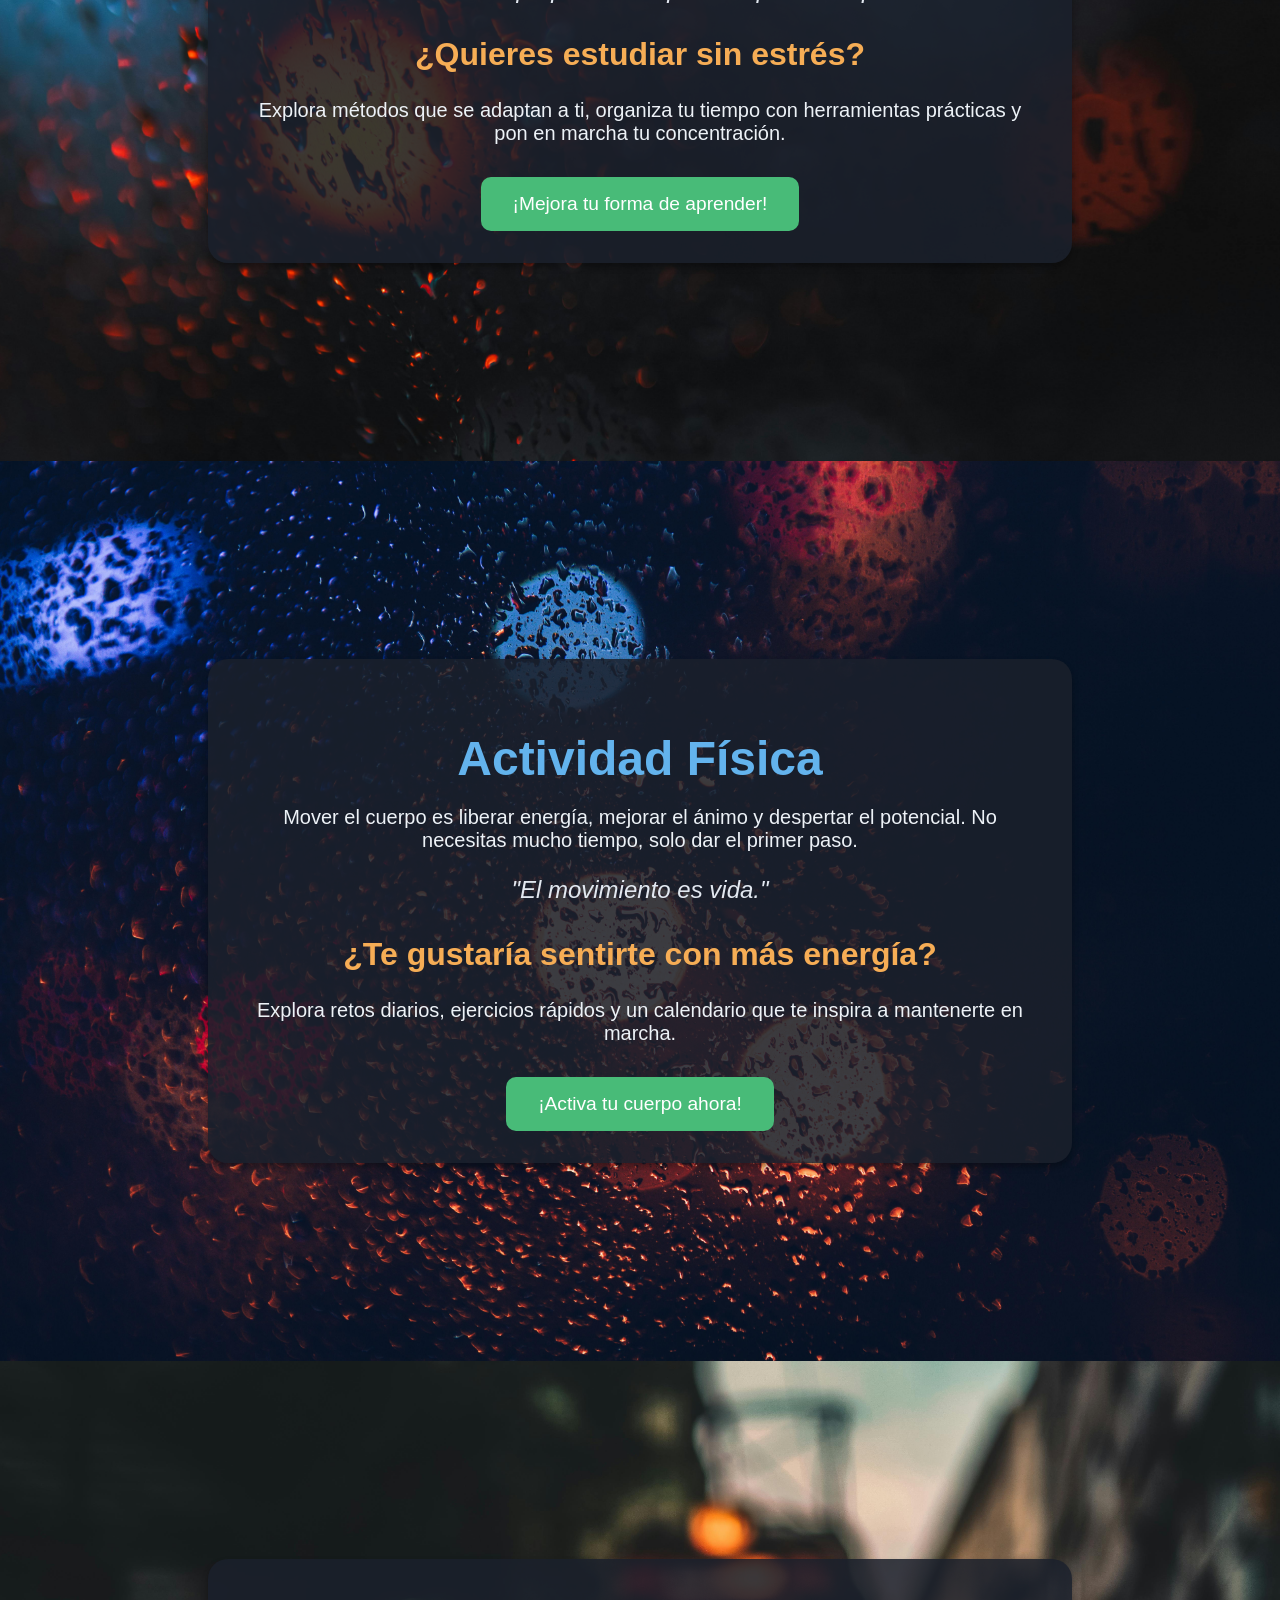
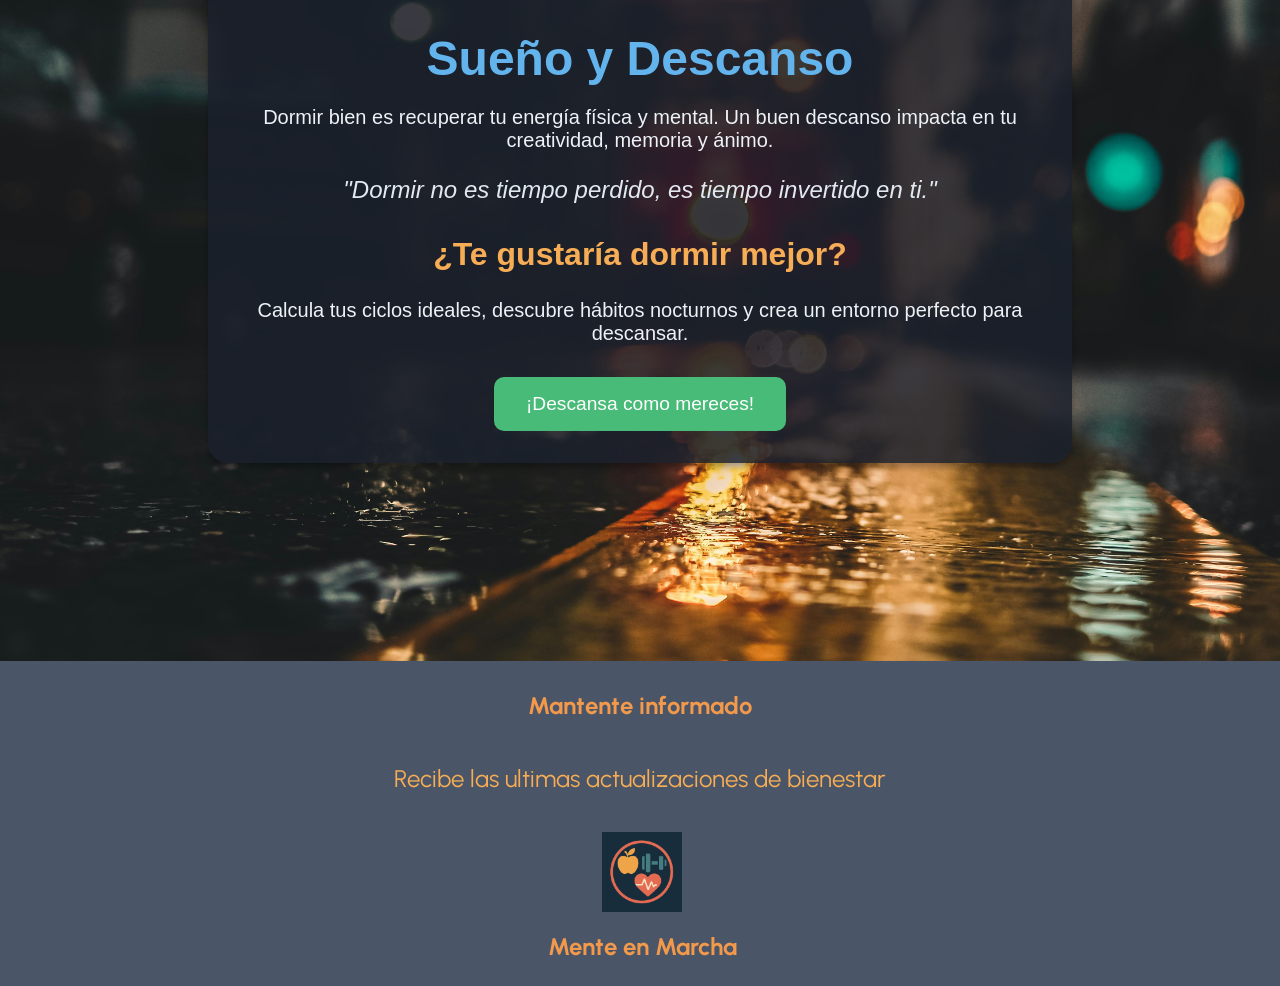
==== commit 41a888cf: "Agregar nombre del sitio en el header. Agregar footer simple." ====
--- a/html/index.html
+++ b/html/index.html
@@ -8,6 +8,7 @@
     <link rel="icon" type="image/png" href="../img/logo sin fondo.png">
 </head>
 <header>
+        <h2>Mente en marcha</h2>
         <button id="menuBtn" class="menu-btn">☰</button>
         <nav id="sidebar" class="sidebar">
             <ul>
@@ -123,6 +124,26 @@
         
     </main>
 
+    <footer>
+        <div class="footer-first-section">
+            <h2 class="footer-text-info">
+                Mantente informado
+            </h2>
+            <p class="footer-text-info">Recibe las ultimas actualizaciones de bienestar</p>
+        </div>
+
+        <div>
+            <div id="logo-nav">
+                <img src="../img/logo.jpg"
+                     alt="Logo del sitio: una manzana verde, una pesa de gimnasio, y un coraz&oacute;n con el s&iacute;mbolo de latido PQRST, dentro de un ciculo, y el texto 'H&aacute;bitos saludables'"
+                />
+                <h2 class="footer-text-info">
+                    Mente en Marcha
+                </h2>
+            </div>
+        </div>
+    </footer>
+
     <script src="../js/script.js"></script>
 </body>
 </html>
--- a/css/style.css
+++ b/css/style.css
@@ -1,3 +1,14 @@
+:root {
+    --color-azul-marino: #4a5568;
+    --color-cyan: #4d8c8c;
+    --color-amarillo: #f6ad55;
+    --color-naranja: #f2994b;
+    --color-rojo: #d95a4e;
+    --text-line-height: 1.5rem;
+    --font-family-title: 'Urbanist';
+}
+
+
 /* --- Reset y básicos --- */
 body, html {
     margin: 0;
@@ -14,9 +25,17 @@
 header {
     background: #4a5568;
     color: white;
-    padding: 1.5rem;
+    padding: 0.4rem;
     position: relative;
     z-index: 2;
+}
+
+header > h2 {
+    color: white;
+    margin-block-start: 0.4em;
+    margin-block-end: 0.4em;
+    margin-inline-start: 1em;
+    font-family: var(--font-family-title), sans-serif;
 }
 
 .menu-btn {
@@ -87,7 +106,7 @@
     transform: translate(-50%, -50%);
     font-size: 3rem;
     color: white;
-    font-family: 'Urbanist', sans-serif;
+    font-family: var(--font-family-title), sans-serif;
     text-shadow: 2px 2px 4px #000;
 }
 
@@ -113,7 +132,7 @@
     background: rgba(26, 32, 44, 0.85);
     padding: 2rem;
     border-radius: 20px;
-    box-shadow: 0px 4px 6px rgba(0, 0, 0, 0.3);
+    box-shadow: 0 4px 6px rgba(0, 0, 0, 0.3);
     max-width: 800px;
     text-align: center;
     animation: fadeIn 1s ease;
@@ -160,6 +179,49 @@
     background-color: #38a169;
 }
 
+/** footer */
+footer {
+    background-color: var(--color-azul-marino);
+}
+
+footer div {
+    display: flex;
+    flex-direction: column;
+    align-items: center;
+}
+
+p.footer-text-info {
+    color: var(--color-amarillo);
+    font-size: 1.5rem;
+}
+
+.footer-text-info {
+    color: var(--color-naranja);
+    font-family: var(--font-family-title), sans-serif;
+}
+
+.footer-first-section {
+    padding: 10px 0 10px 0;
+}
+
+div#logo-nav {
+    width: 18%;
+
+    margin: 5px 0 5px 5px;
+
+    display: flex;
+    align-items: center;
+}
+div#logo-nav > img {
+    width: 80px;
+}
+div#logo-nav > div {
+    width: calc(100% - 80px);
+    margin-left: 10px;
+
+    font-size:x-large;
+}
+
 /* --- Animaciones --- */
 @keyframes fadeIn {
     from { opacity: 0; transform: translateY(-20px); }
